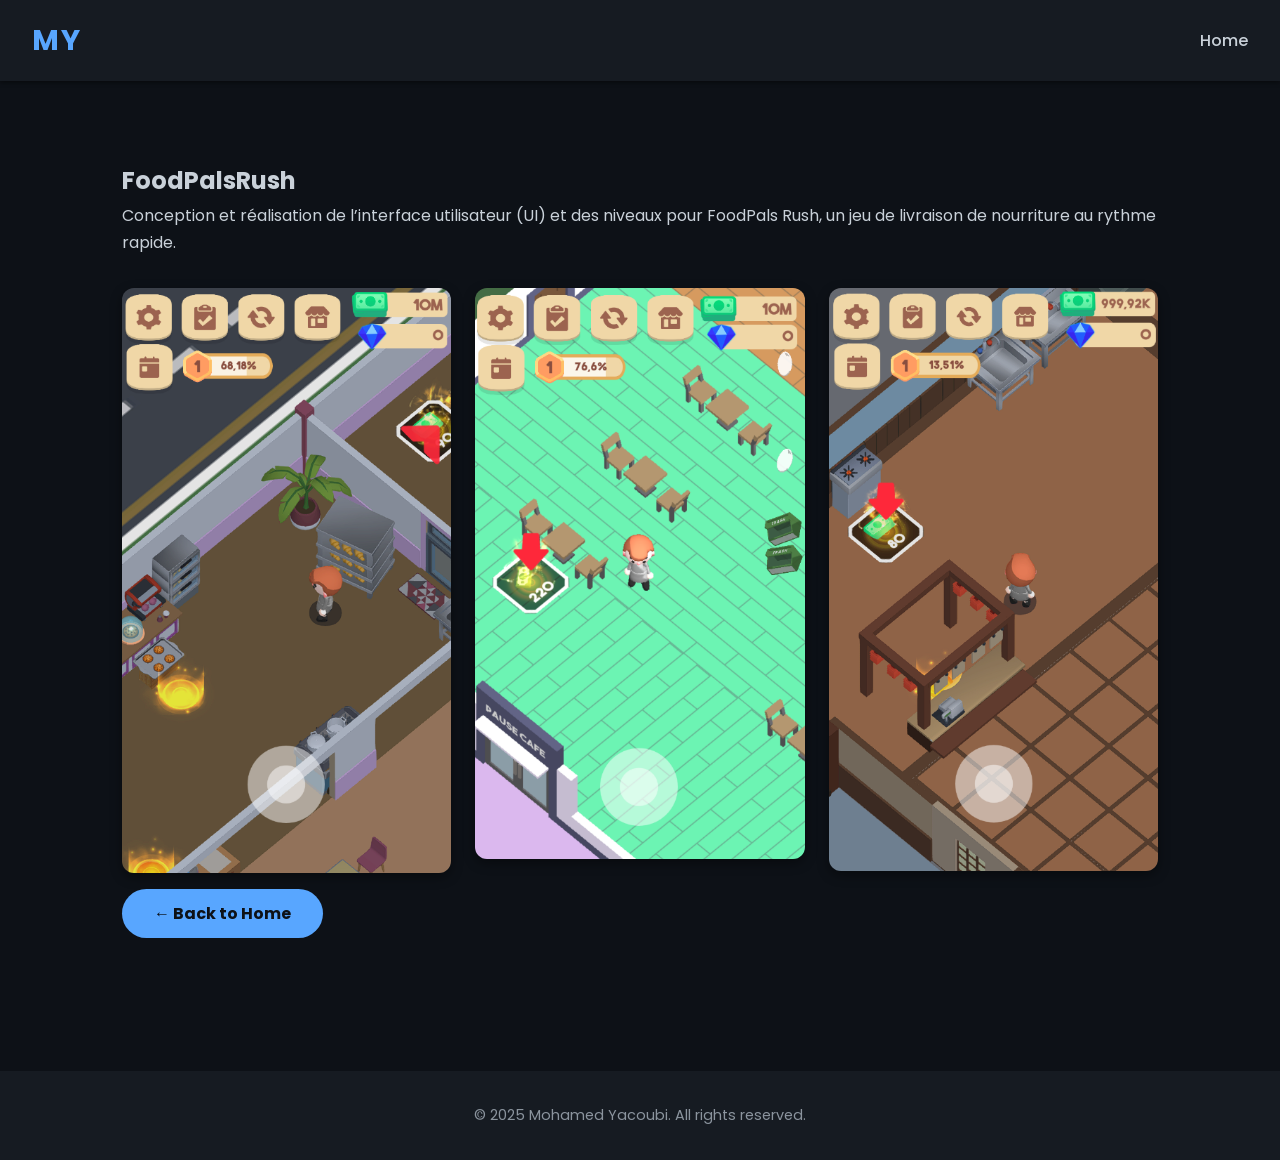
==== FoodPals.html @ c8326b18 "Web V2" ====
<!DOCTYPE html>
<html lang="en">
<head>
  <meta charset="UTF-8" />
  <meta name="viewport" content="width=device-width, initial-scale=1.0"/>
  <title>PspsDreamMart</title>
  <link rel="stylesheet" href="style.css" />
  <link href="https://fonts.googleapis.com/css2?family=Poppins:wght@400;600&display=swap" rel="stylesheet">
</head>
<body>

  <header>
    <nav>
      <div class="logo">MY</div>
      <ul class="nav-links">
        <li><a href="index.html#projects">Home</a></li>
      </ul>
    </nav>
  </header>

  <section class="section">
    <h2>FoodPalsRush</h2>
    <p>

        Conception et réalisation de l’interface utilisateur (UI) et des niveaux pour FoodPals Rush, 
un jeu de livraison de nourriture au rythme rapide.
    </p>

    <div class="project-gallery">
      <img src="images/FoodPalsRush/1.png" alt="Screenshot 1" />
      <img src="images/FoodPalsRush/2.png" alt="Screenshot 1" />
      <img src="images/FoodPalsRush/4.png" alt="Screenshot 1" />
    </div>


    <br>
    <a href="index.html#projects" class="btn" style="margin-top: 2rem;">← Back to Home</a>
  </section>

  <footer>
    <p>© 2025 Mohamed Yacoubi. All rights reserved.</p>
  </footer>

</body>
</html>
---- style.css ----
/* Base */
* {
    margin: 0;
    padding: 0;
    box-sizing: border-box;
  }
  
  body {
    font-family: 'Poppins', sans-serif;
    background-color: #0d1117;
    color: #c9d1d9;
    line-height: 1.7;
    scroll-behavior: smooth;
  }
  
  header {
    background: #161b22;
    padding: 1rem 2rem;
    position: sticky;
    top: 0;
    z-index: 999;
    box-shadow: 0 2px 4px rgba(0, 0, 0, 0.4);
  }
  
  nav {
    display: flex;
    justify-content: space-between;
    align-items: center;
  }
  
  .logo {
    color: #58a6ff;
    font-size: 1.8rem;
    font-weight: bold;
    letter-spacing: 2px;
  }
  
  .nav-links {
    list-style: none;
    display: flex;
    gap: 2rem;
  }
  
  .nav-links a {
    text-decoration: none;
    color: #c9d1d9;
    font-weight: 500;
    transition: 0.3s ease;
  }
  
  .nav-links a:hover {
    color: #58a6ff;
  }
  
  .section {
    padding: 5rem 2rem;
    max-width: 1100px;
    margin: auto;
  }
  
  #home {
    display: flex;
    flex-direction: column;
    align-items: center;
    text-align: center;
    padding-top: 8rem;
  }
  
  #home h1 {
    font-size: 2.5rem;
    margin-bottom: 1rem;
  }
  
  #home h1 span {
    color: #58a6ff;
  }
  
  #home p {
    font-size: 1.2rem;
    color: #8b949e;
  }
  
  .btn {
    margin-top: 2rem;
    background: #58a6ff;
    color: #0d1117;
    padding: 0.8rem 2rem;
    border-radius: 30px;
    text-decoration: none;
    font-weight: bold;
    transition: background 0.3s ease;
  }
  
  .btn:hover {
    background: #1f6feb;
    color: #fff;
  }
  
  .projects-grid {
    display: grid;
    grid-template-columns: repeat(auto-fit, minmax(280px, 1fr));
    gap: 2rem;
    margin-top: 2rem;
  }
  
  .project-card {
    background: #161b22;
    padding: 0;
    border-radius: 12px;
    overflow: hidden;
    text-decoration: none;
    color: inherit;
    box-shadow: 0 6px 18px rgba(0, 0, 0, 0.5);
    transition: transform 0.3s ease, box-shadow 0.3s ease;
  }
  
  .project-card:hover {
    transform: translateY(-5px);
    box-shadow: 0 10px 25px rgba(88, 166, 255, 0.4);
  }
  
  .project-image {
    width: 100%;
    height: 180px;
    object-fit: cover;
  }
  
  .project-card h3, .project-card p {
    padding: 1rem;
  }
  
  form {
    display: flex;
    flex-direction: column;
    gap: 1rem;
    max-width: 500px;
    margin: auto;
  }
  
  form input, form textarea {
    padding: 1rem;
    border-radius: 8px;
    border: none;
    background: #0d1117;
    border: 1px solid #30363d;
    color: #c9d1d9;
    resize: none;
  }
  
  form button {
    background: #238636;
    color: white;
    border: none;
    padding: 1rem;
    border-radius: 8px;
    font-weight: bold;
    cursor: pointer;
    transition: background 0.3s ease;
  }
  
  form button:hover {
    background: #2ea043;
  }
  
  footer {
    text-align: center;
    background: #161b22;
    color: #8b949e;
    padding: 2rem;
    margin-top: 4rem;
    font-size: 0.9rem;
  }
  /* About Section - Larger Text */
.about-text {
    font-size: 1.25rem; /* plus grand */
    line-height: 1.8;
    color: #c9d1d9;
    max-width: 800px;
    margin: auto;
    margin-bottom: 3rem;
  }
  
  .about-text p {
    margin-bottom: 1.5rem;
  }
  
  /* Skills Section - Smaller Style */
  .skills h3 {
    font-size: 1.1rem;
    color: #58a6ff;
    text-align: center;
    margin-bottom: 1rem;
  }
  
  .skills-list {
    display: grid;
    grid-template-columns: repeat(auto-fit, minmax(120px, 1fr));
    gap: 0.7rem;
    list-style: none;
    padding: 0;
    font-size: 0.85rem; /* plus petit */
    max-width: 700px;
    margin: auto;
  }
  
  .skills-list li {
    background: #161b22;
    padding: 0.5rem 0.8rem;
    border-radius: 6px;
    text-align: center;
    color: #c9d1d9;
    font-weight: 500;
    box-shadow: 0 2px 6px rgba(0,0,0,0.15);
    transition: transform 0.2s ease;
  }
  
  .skills-list li:hover {
    transform: scale(1.05);
  }
  .project-gallery {
    display: grid;
    grid-template-columns: repeat(auto-fit, minmax(280px, 1fr));
    gap: 1.5rem;
    margin-top: 2rem;
  }
  
  .project-gallery img {
    width: 100%;
    border-radius: 12px;
    box-shadow: 0 4px 12px rgba(0, 0, 0, 0.4);
    transition: transform 0.3s ease;
  }
  
  .project-gallery img:hover {
    transform: scale(1.03);
  }
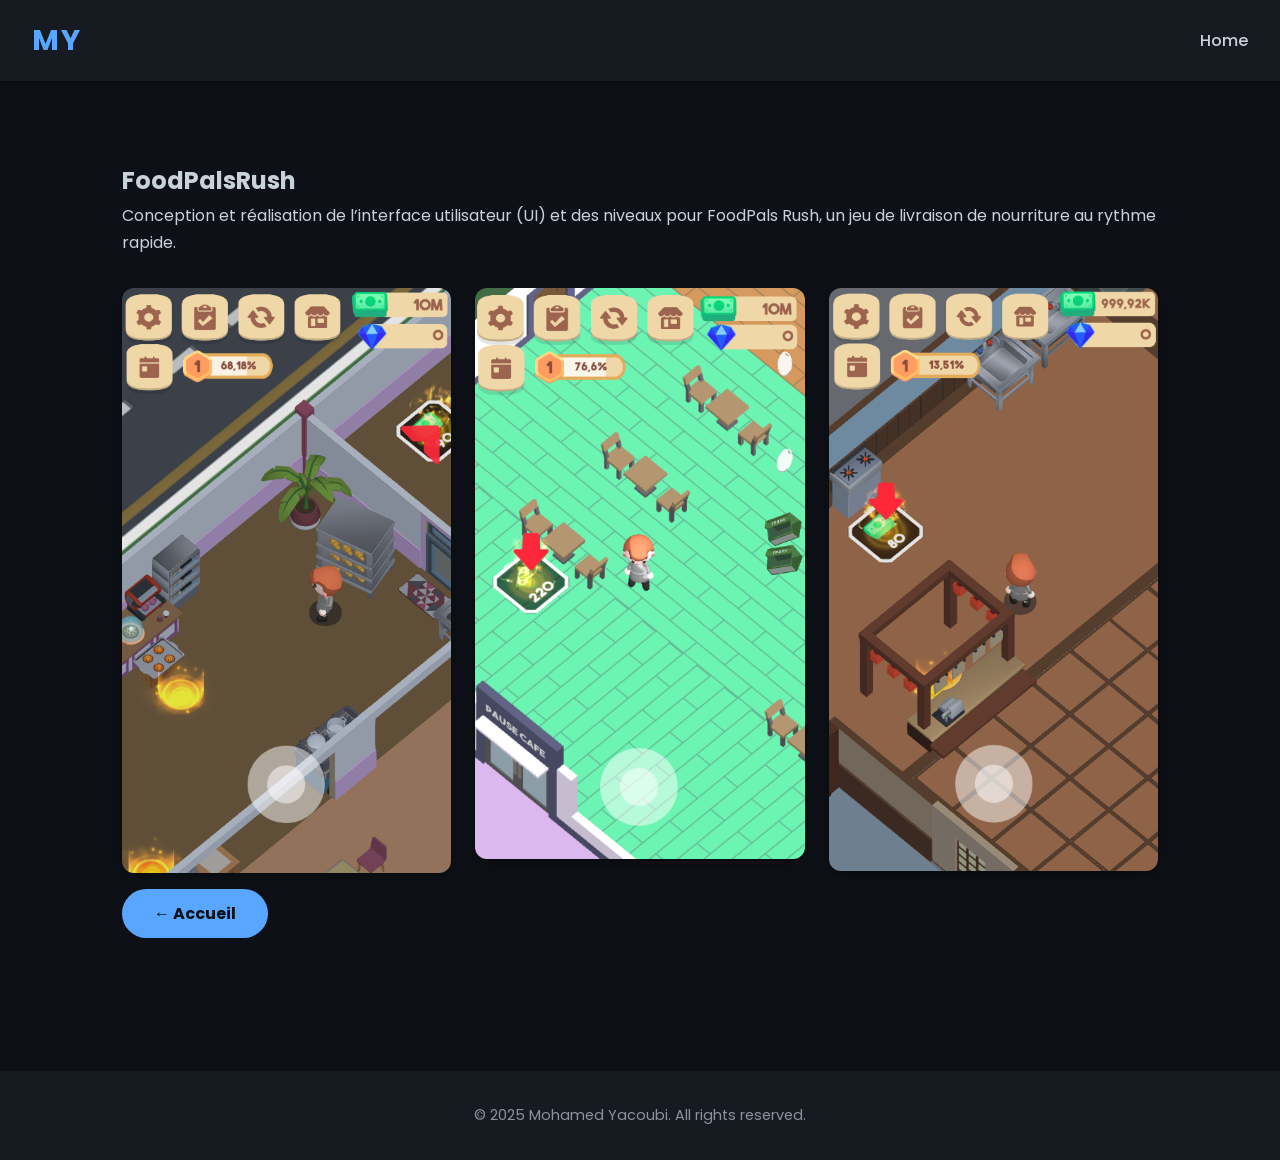
==== commit d18471ff: "Web3" ====
--- a/FoodPals.html
+++ b/FoodPals.html
@@ -34,7 +34,7 @@
 
 
     <br>
-    <a href="index.html#projects" class="btn" style="margin-top: 2rem;">← Back to Home</a>
+    <a href="index.html#projects" class="btn" style="margin-top: 2rem;">← Accueil</a>
   </section>
 
   <footer>
